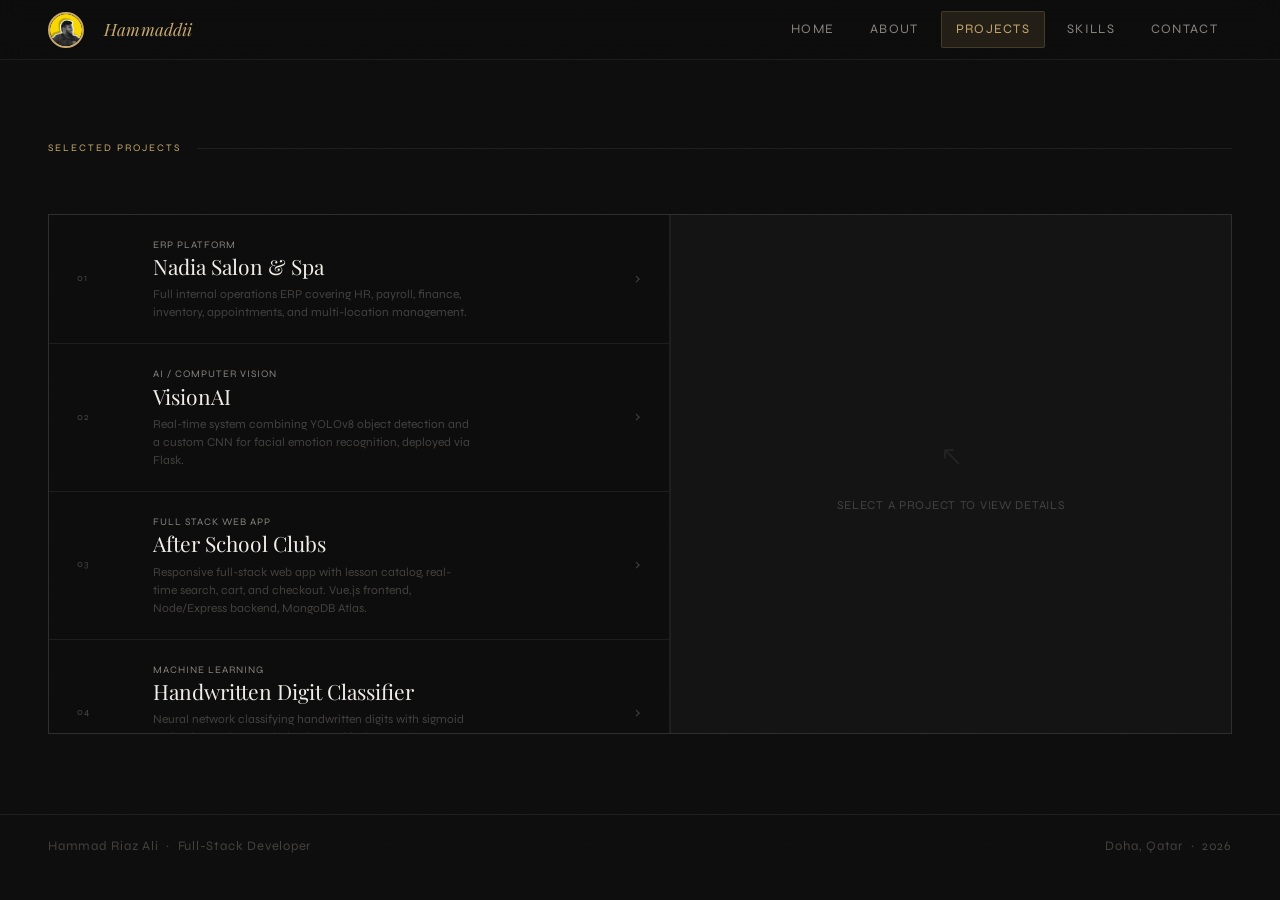
==== projects.html @ ff69058a "first" ====
<!DOCTYPE html>
<html lang="en">
<head>
<meta charset="UTF-8">
<meta name="viewport" content="width=device-width, initial-scale=1.0">
<title>Projects | Hammad Riaz Ali</title>
<link rel="stylesheet" href="style.css">
<style>
  .projects-layout {
    display: grid;
    grid-template-columns: 1fr 560px;
    gap: 2px;
    background: var(--border);
    border: 1px solid var(--border);
    max-height: 520px;
    overflow: hidden;
    align-items: start;
  }

  .projects-list { 
    background: var(--bg); 
    height: 520px; 
    overflow-y: auto;
    scrollbar-width: none; 
  }

  .projects-list::-webkit-scrollbar { display: none; }

  .project-row {
    display: grid;
    grid-template-columns: 56px 1fr auto;
    align-items: center;
    gap: 20px;
    padding: 22px 28px;
    border-bottom: 1px solid var(--border);
    cursor: pointer;
    transition: background 0.2s;
    position: relative;
  }
  .project-row:last-child { border-bottom: none; }
  .project-row:hover { background: var(--bg2); }
  .project-row.active {
    background: var(--accent-dim);
    border-left: 2px solid var(--accent);
    padding-left: 26px;
  }
  .project-row-num {
    font-size: 10px;
    letter-spacing: 0.12em;
    color: var(--ink-faint);
  }
  .project-row-info { min-width: 0; }
  .project-row-name {
    font-family: var(--serif);
    font-size: 21px;
    color: var(--ink);
    margin-bottom: 4px;
    line-height: 1.2;
  }
  .project-row-tag {
    font-size: 10px;
    letter-spacing: 0.1em;
    text-transform: uppercase;
    color: var(--ink-muted);
  }
  .project-row-short {
    font-size: 12px;
    color: var(--ink-faint);
    max-width: 320px;
    line-height: 1.5;
    margin-top: 6px;
  }
  .project-row-arrow {
    font-size: 14px;
    color: var(--ink-faint);
    transition: all 0.2s;
    flex-shrink: 0;
  }
  .project-row.active .project-row-arrow { color: var(--accent); transform: rotate(90deg); }

  /* DETAIL PANEL */
  .detail-panel {
    background: var(--bg2);
    height: 100%;
    min-height: 100%;
    max-height: 520px;
    overflow-y: auto;
    display: flex;
    flex-direction: column;
    scrollbar-width: none;
  }
  .detail-panel::-webkit-scrollbar { display: none; }
  .detail-empty {
    display: flex;
    flex-direction: column;
    align-items: center;
    justify-content: center;
    height: 100%;
    min-height: 320px;
    color: var(--ink-faint);
    gap: 12px;
    padding: 40px;
    text-align: center;
  }
  .detail-empty-icon { font-size: 28px; opacity: 0.3; }
  .detail-empty-text { font-size: 12px; letter-spacing: 0.06em; text-transform: uppercase; }

  .detail-content { display: none; padding: 32px 28px; flex-direction: column; gap: 0; }
  .detail-content.visible { display: flex; }

  .detail-close {
    display: flex; justify-content: flex-end; margin-bottom: 20px;
  }
  .close-btn {
    font-size: 10px; letter-spacing: 0.1em; text-transform: uppercase;
    color: var(--ink-faint); cursor: pointer; background: none; border: none;
    padding: 4px 8px; transition: color 0.2s;
  }
  .close-btn:hover { color: var(--accent); }

  .detail-cat {
    font-size: 10px; letter-spacing: 0.18em; text-transform: uppercase;
    color: var(--accent); margin-bottom: 10px;
  }
  .detail-name {
    font-family: var(--serif); font-size: 32px;
    color: var(--ink); line-height: 1.15; margin-bottom: 20px;
  }
  .detail-divider {
    height: 1px; background: var(--border); margin-bottom: 20px;
  }
  .detail-section { margin-bottom: 20px; }
  .detail-section-label {
    font-size: 10px; letter-spacing: 0.12em; text-transform: uppercase;
    color: var(--ink-faint); margin-bottom: 8px;
  }
  .detail-section-text {
    font-size: 15px; color: var(--ink-muted); line-height: 1.8;
  }
  .detail-section-text p { margin-bottom: 8px; }
  .detail-section-text p:last-child { margin-bottom: 0; }

  .detail-tags { display: flex; flex-wrap: wrap; gap: 6px; }
  .detail-tag {
    font-size: 10px; letter-spacing: 0.06em; text-transform: uppercase;
    padding: 3px 9px;
    border: 1px solid var(--border);
    color: var(--ink-muted);
    background: var(--bg3);
  }

  .detail-stat-row {
    display: grid; grid-template-columns: 1fr 1fr; gap: 12px; margin-bottom: 20px;
  }
  .detail-stat {
    padding: 14px 16px;
    background: var(--bg);
    border: 1px solid var(--border);
  }
  .detail-stat-val {
    font-family: var(--serif); font-size: 24px; color: var(--accent);
    line-height: 1; margin-bottom: 4px;
  }
  .detail-stat-label { font-size: 10px; color: var(--ink-faint); letter-spacing: 0.04em; }

  @media (max-width: 760px) {
    .projects-layout { grid-template-columns: 1fr; }
    .detail-panel { position: fixed; bottom: 0; left: 0; right: 0; top: auto;
      max-height: 75vh; z-index: 200; border-top: 1px solid var(--border); }
    .detail-panel:not(:has(.detail-content.visible)) { display: none; }
  }
</style>
</head>
<body>

<nav>
  <div class="nav-brand"><img src="profile.png" class="nav-avatar" alt="Hammad"><a href="index.html" class="nav-name"><span>Hammaddii</span></a></div>
  <div class="nav-links">
    <a href="index.html">Home</a>
    <a href="about.html">About</a>
    <a href="projects.html" class="active">Projects</a>
    <a href="skills.html">Skills</a>
    <a href="contact.html">Contact</a>
  </div>
</nav>

<div class="page active">
  <div class="container-wide">
    <p class="section-label">Selected projects</p>

    <div class="projects-layout">

      <!-- LIST -->
      <div class="projects-list">

        <div class="project-row" onclick="openDetail('nadia')">
          <span class="project-row-num">01</span>
          <div class="project-row-info">
            <div class="project-row-tag">ERP Platform</div>
            <div class="project-row-name">Nadia Salon & Spa</div>
            <div class="project-row-short">Full internal operations ERP covering HR, payroll, finance, inventory, appointments, and multi-location management.</div>
          </div>
          <span class="project-row-arrow">›</span>
        </div>

        <div class="project-row" onclick="openDetail('visionai')">
          <span class="project-row-num">02</span>
          <div class="project-row-info">
            <div class="project-row-tag">AI / Computer Vision</div>
            <div class="project-row-name">VisionAI</div>
            <div class="project-row-short">Real-time system combining YOLOv8 object detection and a custom CNN for facial emotion recognition, deployed via Flask.</div>
          </div>
          <span class="project-row-arrow">›</span>
        </div>

        <div class="project-row" onclick="openDetail('clubs')">
          <span class="project-row-num">03</span>
          <div class="project-row-info">
            <div class="project-row-tag">Full Stack Web App</div>
            <div class="project-row-name">After School Clubs</div>
            <div class="project-row-short">Responsive full-stack web app with lesson catalog, real-time search, cart, and checkout. Vue.js frontend, Node/Express backend, MongoDB Atlas.</div>
          </div>
          <span class="project-row-arrow">›</span>
        </div>

        <div class="project-row" onclick="openDetail('ml')">
          <span class="project-row-num">04</span>
          <div class="project-row-info">
            <div class="project-row-tag">Machine Learning</div>
            <div class="project-row-name">Handwritten Digit Classifier</div>
            <div class="project-row-short">Neural network classifying handwritten digits with sigmoid activation and L2 regularization, achieving 95.51% average accuracy via two-fold cross-validation.</div>
          </div>
          <span class="project-row-arrow">›</span>
        </div>

        <div class="project-row" onclick="openDetail('security')">
          <span class="project-row-num">05</span>
          <div class="project-row-info">
            <div class="project-row-tag">Network Security</div>
            <div class="project-row-name">Risk Analysis & Mitigation</div>
            <div class="project-row-short">Telecom case study risk assessment covering vulnerability identification, secure network architecture design, and a full security maintenance framework.</div>
          </div>
          <span class="project-row-arrow">›</span>
        </div>

      </div>

      <!-- DETAIL PANEL -->
      <div class="detail-panel" id="detailPanel">

        <div class="detail-empty" id="detailEmpty">
          <div class="detail-empty-icon">↖</div>
          <div class="detail-empty-text">Select a project to view details</div>
        </div>

        <!-- NADIA -->
        <div class="detail-content" id="detail-nadia">
          <div class="detail-close"><button class="close-btn" onclick="closeDetail()">✕ Close</button></div>
          <div class="detail-cat">ERP Platform</div>
          <div class="detail-name">Nadia Salon & Spa</div>
          <div class="detail-divider"></div>

          <div class="detail-stat-row">
            <div class="detail-stat">
              <div class="detail-stat-val">56+</div>
              <div class="detail-stat-label">REST APIs built</div>
            </div>
            <div class="detail-stat">
              <div class="detail-stat-val">6</div>
              <div class="detail-stat-label">User account types</div>
            </div>
          </div>

          <div class="detail-section">
            <div class="detail-section-label">Overview</div>
            <div class="detail-section-text">
              <p>A comprehensive internal operations ERP built for Nadia Salon & Spa, covering every aspect of running a multi-location salon business. Company-side only, designed for staff, management, and executives, not clients.</p>
            </div>
          </div>

          <div class="detail-section">
            <div class="detail-section-label">Core Modules</div>
            <div class="detail-section-text">
              <p><strong style="color:var(--ink)">HR & Workforce</strong> | Employee logins, clock-ins/outs, shift scheduling, leave and holiday management, payroll processing, salary calculations, commission tracking, and KPI-based performance reviews.</p>
              <p><strong style="color:var(--ink)">Appointments & Scheduling</strong> | Book appointments, assign employees, manage treatment room and resource bookings, with conflict prevention to avoid double-booking staff.</p>
              <p><strong style="color:var(--ink)">CRM</strong> | Full client profiles, booking history, loyalty programs, and automated client reminders and notifications.</p>
              <p><strong style="color:var(--ink)">Finance & POS</strong> | Point of sale, income and expense tracking, profit/loss reporting, audit-ready financial logs, refund and cancellation handling, and supplier/purchase order management.</p>
              <p><strong style="color:var(--ink)">Services & Inventory</strong> | Create and manage all salon services (hair, massage, spa treatments, etc.), track product inventory, and trigger restocking.</p>
              <p><strong style="color:var(--ink)">Reporting</strong> | Exportable reports (PDF/Excel) for productivity, finance, and employee availability across day, week, month, quarter, and year. Live KPI dashboard for management.</p>
              <p><strong style="color:var(--ink)">Admin</strong> | Role-based access control across 6 user types (Employee, HR, Management, Accounts, CEO, etc.), account creation, approval of requests, and deactivation of terminated accounts.</p>
            </div>
          </div>

          <div class="detail-section">
            <div class="detail-section-label">Tech Stack</div>
            <div class="detail-tags">
              <span class="detail-tag">Flutter</span>
              <span class="detail-tag">Dart</span>
              <span class="detail-tag">.NET 8</span>
              <span class="detail-tag">C#</span>
              <span class="detail-tag">Entity Framework Core</span>
              <span class="detail-tag">PostgreSQL</span>
              <span class="detail-tag">Docker</span>
              <span class="detail-tag">Nginx</span>
              <span class="detail-tag">Firebase Auth</span>
            </div>
          </div>
        </div>

        <!-- VISIONAI -->
        <div class="detail-content" id="detail-visionai">
          <div class="detail-close"><button class="close-btn" onclick="closeDetail()">✕ Close</button></div>
          <div class="detail-cat">AI / Computer Vision | Final Year Project</div>
          <div class="detail-name">VisionAI</div>
          <div class="detail-divider"></div>

          <div class="detail-stat-row">
            <div class="detail-stat">
              <div class="detail-stat-val">65%</div>
              <div class="detail-stat-label">Validation accuracy</div>
            </div>
            <div class="detail-stat">
              <div class="detail-stat-val">7</div>
              <div class="detail-stat-label">Emotion classes</div>
            </div>
          </div>

          <div class="detail-section">
            <div class="detail-section-label">Overview</div>
            <div class="detail-section-text">
              <p>An AI-powered real-time recognition system built as a BSc final year project at Middlesex University Dubai. Initially designed for security applications in public transport settings, VisionAI combines object detection with facial emotion recognition in a single live video pipeline.</p>
              <p>User testing with 20 participants showed real-world performance exceeding the validation metrics: 55% rated it "Very Good" and 75% said it exceeded their expectations.</p>
            </div>
          </div>

          <div class="detail-section">
            <div class="detail-section-label">How It Works</div>
            <div class="detail-section-text">
              <p><strong style="color:var(--ink)">Object Detection</strong> | YOLOv8l (large model) runs on each video frame, detecting and labelling all objects with bounding boxes and confidence scores.</p>
              <p><strong style="color:var(--ink)">Emotion Recognition</strong> | When a person is detected, Haar Cascade classifiers isolate the face region. The face is normalized and passed into a custom CNN trained on FER2013, classifying one of 7 emotions: angry, disgusted, fearful, happy, neutral, sad, or surprised.</p>
              <p><strong style="color:var(--ink)">Deployment</strong> | A Flask web app streams the annotated live feed via multipart HTTP, with no page refresh required. The app auto-opens in the browser on launch.</p>
            </div>
          </div>

          <div class="detail-section">
            <div class="detail-section-label">Model Architecture</div>
            <div class="detail-section-text">
              <p>Custom CNN with 4 convolutional blocks (32 → 64 → 128 → 256 filters), batch normalization, max pooling, and dropout after each block. Trained for 50 epochs on 48×48 grayscale images with Adam optimizer and categorical cross-entropy loss. Approximately 2.36M trainable parameters.</p>
            </div>
          </div>

          <div class="detail-section">
            <div class="detail-section-label">Tech Stack</div>
            <div class="detail-tags">
              <span class="detail-tag">Python</span>
              <span class="detail-tag">YOLOv8</span>
              <span class="detail-tag">TensorFlow</span>
              <span class="detail-tag">Keras</span>
              <span class="detail-tag">OpenCV</span>
              <span class="detail-tag">Flask</span>
              <span class="detail-tag">Haar Cascades</span>
              <span class="detail-tag">FER2013</span>
              <span class="detail-tag">COCO</span>
            </div>
          </div>
        </div>

        <!-- CLUBS -->
        <div class="detail-content" id="detail-clubs">
          <div class="detail-close"><button class="close-btn" onclick="closeDetail()">✕ Close</button></div>
          <div class="detail-cat">Full Stack Web Application</div>
          <div class="detail-name">After School Clubs</div>
          <div class="detail-divider"></div>

          <div class="detail-section">
            <div class="detail-section-label">Overview</div>
            <div class="detail-section-text">
              <p>A responsive full-stack web application built for the CST3144 Full Stack Development module at Middlesex University Dubai. The app allows users to browse, search, and book after-school lesson slots across various subjects.</p>
            </div>
          </div>

          <div class="detail-section">
            <div class="detail-section-label">Features</div>
            <div class="detail-section-text">
              <p><strong style="color:var(--ink)">Lesson Catalog</strong> | Displays 10+ lessons each with subject, location, price, availability, and icon. Sortable by subject, location, price, or spaces in ascending/descending order.</p>
              <p><strong style="color:var(--ink)">Search</strong> | Real-time search-as-you-type across all lesson attributes, handled by an Express.js GET route querying MongoDB Atlas and returned to the Vue.js frontend via Fetch.</p>
              <p><strong style="color:var(--ink)">Cart & Checkout</strong> | Add to cart with live space tracking; remove items and restore availability. Checkout validates name (letters only) and phone (numbers only) before submitting the order.</p>
              <p><strong style="color:var(--ink)">Backend</strong> | Logger middleware for all requests, static file middleware for lesson images, and three REST API routes: GET /lessons, POST /orders, PUT /lessons/:id for space updates.</p>
            </div>
          </div>

          <div class="detail-section">
            <div class="detail-section-label">Tech Stack</div>
            <div class="detail-tags">
              <span class="detail-tag">Vue.js</span>
              <span class="detail-tag">Node.js</span>
              <span class="detail-tag">Express.js</span>
              <span class="detail-tag">MongoDB Atlas</span>
              <span class="detail-tag">AWS / Render</span>
              <span class="detail-tag">GitHub Pages</span>
            </div>
          </div>
        </div>

        <!-- ML -->
        <div class="detail-content" id="detail-ml">
          <div class="detail-close"><button class="close-btn" onclick="closeDetail()">✕ Close</button></div>
          <div class="detail-cat">Machine Learning | CST3170</div>
          <div class="detail-name">Handwritten Digit Classifier</div>
          <div class="detail-divider"></div>

          <div class="detail-stat-row">
            <div class="detail-stat">
              <div class="detail-stat-val">95.51%</div>
              <div class="detail-stat-label">Average test accuracy</div>
            </div>
            <div class="detail-stat">
              <div class="detail-stat-val">550</div>
              <div class="detail-stat-label">Training cycles</div>
            </div>
          </div>

          <div class="detail-section">
            <div class="detail-section-label">Overview</div>
            <div class="detail-section-text">
              <p>A neural network built to classify handwritten digits using the UCI Optical Recognition of Handwritten Digits dataset. The focus was on selecting the right architecture, tuning hyperparameters, and validating generalization through two-fold cross-validation.</p>
            </div>
          </div>

          <div class="detail-section">
            <div class="detail-section-label">Approach</div>
            <div class="detail-section-text">
              <p><strong style="color:var(--ink)">Algorithm Selection</strong> | Started with sigmoid activation, switched to a linear classifier which overfit badly, then returned to sigmoid with focused hyperparameter tuning to achieve stable results.</p>
              <p><strong style="color:var(--ink)">Architecture</strong> | Hidden layer with 64 neurons, sigmoid activation, L2 regularization (rate 0.00005), and learning rate decay from 0.01 down to 0.0095 over 550 training cycles.</p>
              <p><strong style="color:var(--ink)">Validation</strong> | Two-fold cross-validation: trained on Dataset1, tested on Dataset2 (95.05%), then swapped (95.98%), averaging 95.51%. Confusion matrices confirmed minimal misclassifications, mainly on digits 1, 4, and 9.</p>
            </div>
          </div>

          <div class="detail-section">
            <div class="detail-section-label">Tech Stack</div>
            <div class="detail-tags">
              <span class="detail-tag">Python</span>
              <span class="detail-tag">NumPy</span>
              <span class="detail-tag">TensorFlow</span>
              <span class="detail-tag">scikit-learn</span>
              <span class="detail-tag">UCI Dataset</span>
            </div>
          </div>
        </div>

        <!-- SECURITY -->
        <div class="detail-content" id="detail-security">
          <div class="detail-close"><button class="close-btn" onclick="closeDetail()">✕ Close</button></div>
          <div class="detail-cat">Network Security & Cryptography</div>
          <div class="detail-name">Risk Analysis & Mitigation</div>
          <div class="detail-divider"></div>

          <div class="detail-section">
            <div class="detail-section-label">Overview</div>
            <div class="detail-section-text">
              <p>A comprehensive security case study for a telecom company, covering vulnerability identification, secure network architecture design, and an ongoing security maintenance framework.</p>
            </div>
          </div>

          <div class="detail-section">
            <div class="detail-section-label">What Was Covered</div>
            <div class="detail-section-text">
              <p><strong style="color:var(--ink)">Risk Assessment</strong> | Identified key vulnerabilities including SQL injection, XSS, and CSRF. Recommended mitigations using WAFs, parameterized queries, and Content Security Policy enforcement.</p>
              <p><strong style="color:var(--ink)">Secure Architecture</strong> | Designed a network with Site-to-Site and Remote Access VPNs, firewalls, and a DMZ. Implemented data protection via encryption, SFTP/SSL, and offsite backups.</p>
              <p><strong style="color:var(--ink)">Security Framework</strong> | Built a maintenance plan covering vulnerability scanning, patch management, intrusion detection and prevention systems, and employee security training.</p>
            </div>
          </div>

          <div class="detail-section">
            <div class="detail-section-label">Technologies & Methods</div>
            <div class="detail-tags">
              <span class="detail-tag">VPN</span>
              <span class="detail-tag">Firewalls</span>
              <span class="detail-tag">DMZ</span>
              <span class="detail-tag">SFTP / SSL</span>
              <span class="detail-tag">SQL Injection Testing</span>
              <span class="detail-tag">WAF</span>
              <span class="detail-tag">DLP Tools</span>
              <span class="detail-tag">IDS / IPS</span>
            </div>
          </div>
        </div>

      </div>
    </div>
  </div>

  <footer class="page-footer">
    <span class="footer-text">Hammad Riaz Ali &nbsp;·&nbsp; Full-Stack Developer</span>
    <span class="footer-text">Doha, Qatar &nbsp;·&nbsp; 2026</span>
  </footer>
</div>

<script>
  let current = null;

  function openDetail(id) {
    // hide all
    document.querySelectorAll('.detail-content').forEach(el => el.classList.remove('visible'));
    document.querySelectorAll('.project-row').forEach(el => el.classList.remove('active'));
    document.getElementById('detailEmpty').style.display = 'none';

    // show selected
    const content = document.getElementById('detail-' + id);
    if (content) content.classList.add('visible');

    // mark row active
    event.currentTarget.classList.add('active');
    current = id;

    // scroll panel to top
    document.getElementById('detailPanel').scrollTop = 0;
  }

  function closeDetail() {
    document.querySelectorAll('.detail-content').forEach(el => el.classList.remove('visible'));
    document.querySelectorAll('.project-row').forEach(el => el.classList.remove('active'));
    document.getElementById('detailEmpty').style.display = 'flex';
    current = null;
  }
</script>
</body>
</html>
---- style.css ----
@import url('https://fonts.googleapis.com/css2?family=Playfair+Display:ital,wght@0,400;0,500;1,400&family=Syne:wght@300;400;500&display=swap');

*, *::before, *::after { box-sizing: border-box; margin: 0; padding: 0; }

:root {
  --bg: #0D0D0D;
  --bg2: #141414;
  --bg3: #1A1A1A;
  --ink: #F0EDE8;
  --ink-muted: #888580;
  --ink-faint: #444240;
  --accent: #C8A96E;
  --accent-dim: rgba(200,169,110,0.12);
  --border: rgba(255,255,255,0.07);
  --border-hover: rgba(200,169,110,0.4);
  --serif: 'Playfair Display', Georgia, serif;
  --sans: 'Syne', sans-serif;
}

html { scroll-behavior: smooth; }

body {
  background: var(--bg);
  color: var(--ink);
  font-family: var(--sans);
  font-size: 16px;
  line-height: 1.75;
  font-weight: 300;
}

/* NOISE OVERLAY */
body::before {
  content: '';
  position: fixed; inset: 0; z-index: 0;
  background-image: url("data:image/svg+xml,%3Csvg viewBox='0 0 256 256' xmlns='http://www.w3.org/2000/svg'%3E%3Cfilter id='noise'%3E%3CfeTurbulence type='fractalNoise' baseFrequency='0.9' numOctaves='4' stitchTiles='stitch'/%3E%3C/filter%3E%3Crect width='100%25' height='100%25' filter='url(%23noise)' opacity='0.04'/%3E%3C/svg%3E");
  background-size: 200px;
  pointer-events: none;
  opacity: 0.5;
}

/* NAV */
nav {
  position: fixed; top: 0; left: 0; right: 0; z-index: 100;
  background: rgba(13,13,13,0.85);
  backdrop-filter: blur(12px);
  -webkit-backdrop-filter: blur(12px);
  border-bottom: 1px solid var(--border);
  display: flex; align-items: center; justify-content: space-between;
  padding: 0 48px;
  height: 60px;
}
.nav-brand { display: flex; align-items: center; gap: 10px; }
.nav-name {
  font-family: var(--serif);
  font-size: 17px;
  color: var(--ink);
  text-decoration: none;
  letter-spacing: 0.01em;
}
.nav-name span { color: var(--accent); font-style: italic; }
.nav-links { display: flex; gap: 8px; align-items: center; }
.nav-links a {
  color: var(--ink-muted);
  text-decoration: none;
  font-size: 13px;
  letter-spacing: 0.1em;
  text-transform: uppercase;
  padding: 6px 14px;
  border-radius: 2px;
  transition: all 0.2s;
}
.nav-links a:hover, .nav-links a.active { color: var(--accent); }
.nav-links a.active {
  background: var(--accent-dim);
  border: 1px solid rgba(200,169,110,0.2);
}

/* PAGE SYSTEM */
.page {
  display: none;
  padding-top: 60px;
  position: relative;
  z-index: 1;
  animation: pageIn 0.4s ease;
}
.page.active { display: block; }

@keyframes pageIn {
  from { opacity: 0; transform: translateY(10px); }
  to { opacity: 1; transform: translateY(0); }
}

/* CONTAINERS */
.container { max-width: 1160px; margin: 0 auto; padding: 80px 48px; }
.container-wide { max-width: 1300px; margin: 0 auto; padding: 80px 48px; }

/* SECTION LABEL */
.section-label {
  font-size: 10px;
  letter-spacing: 0.2em;
  text-transform: uppercase;
  color: var(--accent);
  margin-bottom: 56px;
  display: flex; align-items: center; gap: 16px;
}
.section-label::after {
  content: '';
  flex: 1; height: 1px;
  background: var(--border);
}

/* HERO PAGE */
.hero-wrap {
  display: flex;
  flex-direction: column;
  justify-content: center;
  min-height: 800px;
  padding: 0 48px;
  max-width: 1100px;
  margin: 0 auto;
}
.hero-eyebrow {
  font-size: 13px; letter-spacing: 0.2em; text-transform: uppercase;
  color: var(--accent); margin-bottom: 24px;
  opacity: 0; animation: fadeUp 0.5s ease forwards 0.1s;
}
.hero-name {
  font-family: var(--serif);
  font-size: clamp(56px, 9vw, 96px);
  line-height: 1.0;
  font-weight: 400;
  margin-bottom: 8px;
  opacity: 0; animation: fadeUp 0.5s ease forwards 0.2s;
}
.hero-name em { font-style: italic; color: var(--accent); }
.hero-role {
  font-size: 15px; letter-spacing: 0.06em;
  color: var(--ink-muted); margin-bottom: 36px;
  opacity: 0; animation: fadeUp 0.5s ease forwards 0.3s;
}
.hero-summary {
  max-width: 500px; font-size: 17px; line-height: 1.9;
  color: var(--ink-muted); margin-bottom: 48px;
  opacity: 0; animation: fadeUp 0.5s ease forwards 0.4s;
}
.hero-cta {
  display: flex; gap: 16px; flex-wrap: wrap;
  opacity: 0; animation: fadeUp 0.5s ease forwards 0.5s;
}
.btn {
  display: inline-block; padding: 11px 28px;
  font-family: var(--sans); font-size: 11px;
  letter-spacing: 0.1em; text-transform: uppercase;
  text-decoration: none; cursor: pointer;
  transition: all 0.2s; border: none;
}
.btn-outline {
  border: 1px solid var(--border-hover);
  color: var(--accent); background: transparent;
}
.btn-outline:hover { background: var(--accent-dim); }
.btn-solid {
  background: var(--accent); color: #0D0D0D; font-weight: 500;
}
.btn-solid:hover { background: #d4b87a; }

/* HERO ACCENT LINE */
.hero-line {
  position: fixed; right: 48px; top: 50%;
  transform: translateY(-50%);
  display: flex; flex-direction: column; align-items: center; gap: 12px;
  opacity: 0; animation: fadeUp 0.5s ease forwards 0.8s;
}
.hero-line-bar {
  width: 1px; height: 80px; background: linear-gradient(to bottom, transparent, var(--accent), transparent);
}
.hero-line-text {
  font-size: 9px; letter-spacing: 0.2em; text-transform: uppercase;
  color: var(--ink-faint); writing-mode: vertical-rl;
}

/* ABOUT PAGE */
.about-grid { display: grid; grid-template-columns: 1.2fr 1fr; gap: 80px; align-items: start; }
.about-text { font-size: 17px; line-height: 1.9; color: var(--ink-muted); }
.about-text p { margin-bottom: 20px; }
.about-text strong { color: var(--ink); font-weight: 500; }
.about-text a { color: var(--accent); text-decoration: none; }
.about-aside { display: flex; flex-direction: column; gap: 0; }
.stat-row {
  padding: 24px 0; border-bottom: 1px solid var(--border);
  display: flex; flex-direction: column; gap: 6px;
}
.stat-row:first-child { border-top: 1px solid var(--border); }
.stat-num {
  font-family: var(--serif); font-size: 42px;
  color: var(--accent); line-height: 1; font-weight: 400;
}
.stat-desc { font-size: 12px; color: var(--ink-muted); letter-spacing: 0.04em; }

/* PROJECTS PAGE */
.projects-grid {
  display: grid;
  grid-template-columns: 1fr 1fr;
  gap: 1px;
  background: var(--border);
  border: 1px solid var(--border);
}
.project-card {
  background: var(--bg);
  padding: 40px 36px;
  transition: background 0.25s;
  position: relative; overflow: hidden;
  cursor: default;
}
.project-card::before {
  content: '';
  position: absolute; top: 0; left: 0; right: 0;
  height: 2px; background: var(--accent);
  transform: scaleX(0); transform-origin: left;
  transition: transform 0.3s ease;
}
.project-card:hover { background: var(--bg2); }
.project-card:hover::before { transform: scaleX(1); }
.project-num {
  font-size: 10px; letter-spacing: 0.15em;
  color: var(--ink-faint); margin-bottom: 20px;
}
.project-name {
  font-family: var(--serif); font-size: 24px;
  color: var(--ink); margin-bottom: 12px; line-height: 1.2;
}
.project-desc {
  font-size: 15px; color: var(--ink-muted);
  line-height: 1.8; margin-bottom: 24px;
}
.project-tags { display: flex; flex-wrap: wrap; gap: 6px; }
.tag {
  font-size: 10px; letter-spacing: 0.06em; text-transform: uppercase;
  padding: 3px 9px;
  border: 1px solid var(--border);
  color: var(--ink-muted);
  background: var(--bg3);
}
.project-card:hover .tag { border-color: rgba(200,169,110,0.2); }

/* SKILLS PAGE */
.skills-wrap { display: grid; grid-template-columns: 1fr 1fr; gap: 2px; background: var(--border); border: 1px solid var(--border); }
.skill-block {
  background: var(--bg); padding: 32px 36px;
  transition: background 0.2s;
}
.skill-block:hover { background: var(--bg2); }
.skill-cat {
  font-size: 10px; letter-spacing: 0.15em; text-transform: uppercase;
  color: var(--accent); margin-bottom: 16px;
}
.skill-items {
  display: flex; flex-wrap: wrap; gap: 6px;
}
.skill-tag {
  font-size: 14px; padding: 4px 10px;
  border: 1px solid var(--border);
  color: var(--ink-muted);
  background: var(--bg3);
  transition: all 0.2s;
}
.skill-block:hover .skill-tag {
  border-color: rgba(200,169,110,0.2);
  color: var(--ink);
}

.cert-block {
  background: var(--bg); padding: 32px 36px;
  grid-column: 1 / -1;
  transition: background 0.2s;
}
.cert-block:hover { background: var(--bg2); }
.cert-list { display: flex; flex-direction: column; gap: 10px; margin-top: 4px; }
.cert-item {
  display: flex; align-items: flex-start; gap: 10px;
  font-size: 15px; color: var(--ink-muted);
}
.cert-dot {
  width: 4px; height: 4px; border-radius: 50%;
  background: var(--accent); margin-top: 8px; flex-shrink: 0;
}

/* CONTACT PAGE */
.contact-grid { display: grid; grid-template-columns: 1fr 1fr; gap: 80px; align-items: start; }
.contact-heading {
  font-family: var(--serif); font-size: 52px;
  line-height: 1.1; margin-bottom: 20px; font-weight: 400;
}
.contact-heading em { font-style: italic; color: var(--accent); }
.contact-sub { font-size: 16px; color: var(--ink-muted); line-height: 1.8; }
.contact-links { display: flex; flex-direction: column; gap: 12px; }
.contact-link {
  display: flex; flex-direction: column; gap: 3px;
  text-decoration: none;
  padding: 20px 24px;
  border: 1px solid var(--border);
  background: var(--bg2);
  transition: all 0.2s;
}
.contact-link:hover {
  border-color: var(--border-hover);
  background: var(--accent-dim);
}
.contact-link-label {
  font-size: 10px; letter-spacing: 0.12em; text-transform: uppercase;
  color: var(--ink-faint);
}
.contact-link-val { font-size: 16px; color: var(--ink); }
.contact-link:hover .contact-link-val { color: var(--accent); }

/* FOOTER */
.page-footer {
  border-top: 1px solid var(--border);
  padding: 20px 48px;
  display: flex; justify-content: space-between; align-items: center;
  position: relative; z-index: 1;
}
.footer-text { font-size: 13px; color: var(--ink-faint); letter-spacing: 0.06em; }

@keyframes fadeUp {
  from { opacity: 0; transform: translateY(14px); }
  to { opacity: 1; transform: translateY(0); }
}

@media (max-width: 700px) {
  nav { padding: 0 20px; }
  .hero-wrap, .container, .container-wide { padding-left: 24px; padding-right: 24px; }
  .about-grid, .projects-grid, .skills-wrap, .contact-grid { grid-template-columns: 1fr; }
  .cert-block { grid-column: 1; }
  .hero-line { display: none; }
  .page-footer { padding: 16px 24px; flex-direction: column; gap: 6px; text-align: center; }
}

/* Nav avatar */
.nav-avatar {
  width: 36px;
  height: 36px;
  border-radius: 50%;
  object-fit: cover;
  margin-right: 10px;
  border: 2px solid var(--accent);
  flex-shrink: 0;
}

/* Hero split layout */
.hero-wrap--split {
  flex-direction: row;
  align-items: center;
  justify-content: space-between;
  gap: 60px;
  padding: 0 48px;
}
.hero-content {
  flex: 1;
  display: flex;
  flex-direction: column;
}
.hero-photo-wrap {
  flex-shrink: 0;
  width: 340px;
  opacity: 0;
  animation: fadeUp 0.6s ease forwards 0.4s;
}
.hero-photo {
  width: 100%;
  aspect-ratio: 3 / 4;
  object-fit: cover;
  object-position: top center;
  border: 1px solid var(--border);
  filter: grayscale(20%);
  display: block;
}
.hero-photo:hover {
  filter: grayscale(0%);
  transition: filter 0.4s ease;
}

@media (max-width: 700px) {
  .hero-wrap--split {
    flex-direction: column-reverse;
    gap: 32px;
    padding: 40px 24px 0;
  }
  .hero-photo-wrap {
    width: 100%;
    max-width: 280px;
    align-self: center;
  }
}

/* Hero photo frame treatment — override previous plain border */
.hero-photo-wrap {
  position: relative;
}
.hero-photo-wrap::before {
  content: '';
  position: absolute;
  inset: -1px;
  background: linear-gradient(
    145deg,
    rgba(200,169,110,0.6) 0%,
    rgba(200,169,110,0.1) 40%,
    transparent 70%
  );
  z-index: 1;
  pointer-events: none;
}
.hero-photo-wrap::after {
  content: '';
  position: absolute;
  bottom: -16px;
  right: -16px;
  width: 100%;
  height: 100%;
  border: 1px solid rgba(200,169,110,0.3);
  z-index: 0;
  pointer-events: none;
}

.hero-photo {
  position: relative;
  z-index: 1;
  border: none;
  display: block;
  filter: grayscale(10%) contrast(1.05);
  transition: filter 0.4s ease, transform 0.4s ease;
}
.hero-photo-wrap:hover .hero-photo {
  filter: grayscale(0%) contrast(1.08);
  transform: translate(-4px, -4px);
}
.hero-photo-wrap:hover::after {
  border-color: rgba(200,169,110,0.55);
  transition: border-color 0.4s ease;
}
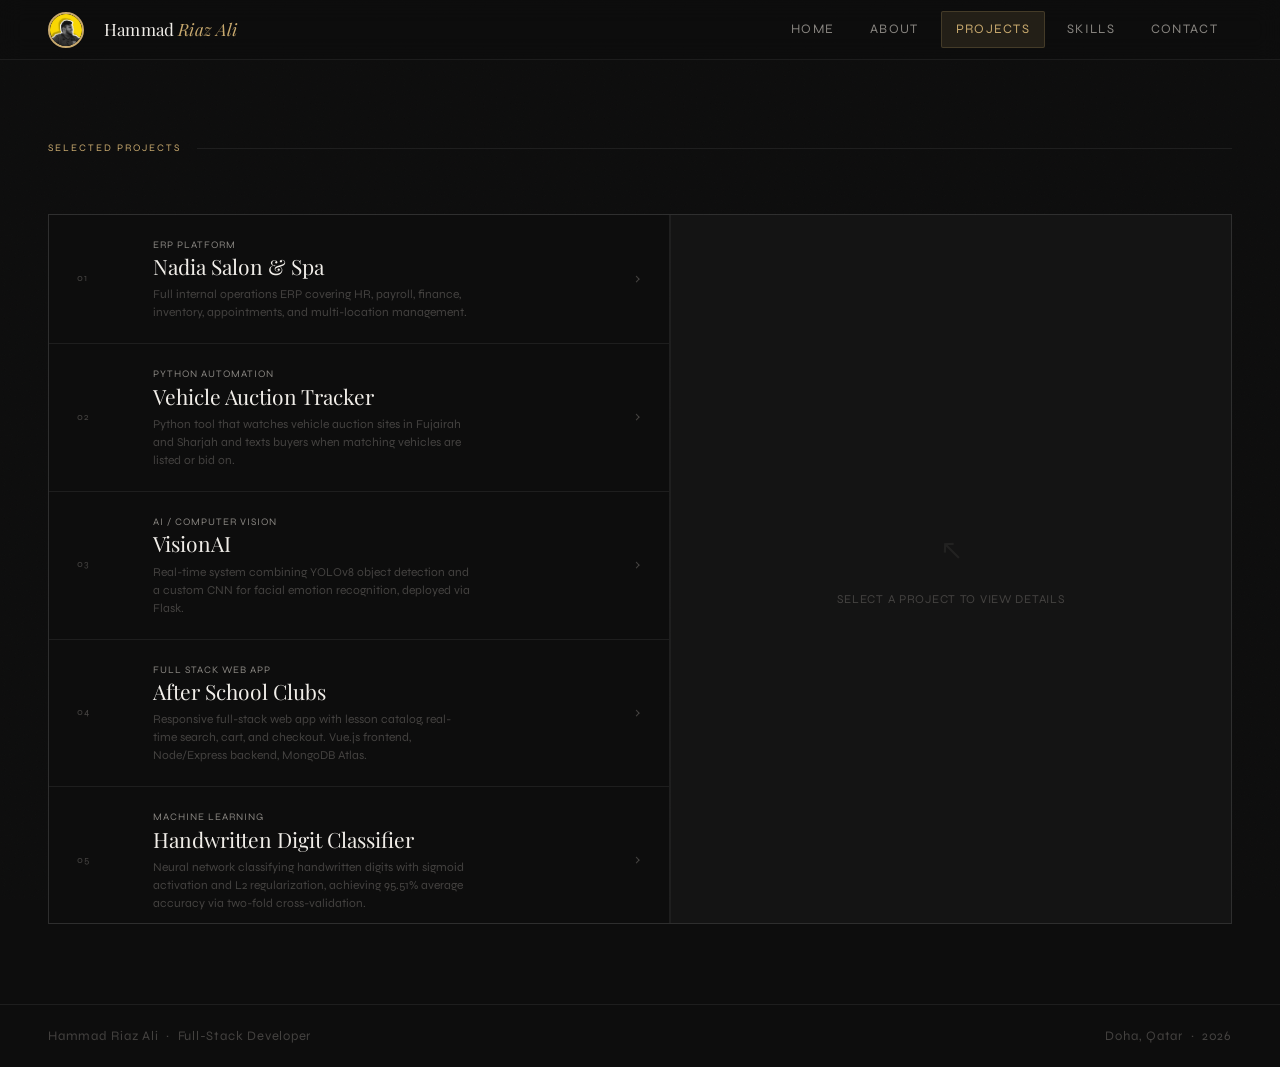
==== commit f0a23bff: "new projects" ====
--- a/projects.html
+++ b/projects.html
@@ -9,22 +9,27 @@
   .projects-layout {
     display: grid;
     grid-template-columns: 1fr 560px;
+    grid-template-rows: minmax(0, 1fr);
     gap: 2px;
     background: var(--border);
     border: 1px solid var(--border);
-    max-height: 520px;
+    /* fixed-height window: each column scrolls on its own */
+    height: clamp(480px, calc(100vh - 190px), 760px);
     overflow: hidden;
-    align-items: start;
-  }
-
-  .projects-list { 
-    background: var(--bg); 
-    height: 520px; 
+    align-items: stretch;
+  }
+
+  .projects-list {
+    background: var(--bg);
+    min-height: 0;
     overflow-y: auto;
-    scrollbar-width: none; 
-  }
-
-  .projects-list::-webkit-scrollbar { display: none; }
+    overscroll-behavior: contain;
+    scrollbar-width: thin;
+    scrollbar-color: var(--border) transparent;
+  }
+  .projects-list::-webkit-scrollbar, .detail-panel::-webkit-scrollbar { width: 8px; }
+  .projects-list::-webkit-scrollbar-thumb, .detail-panel::-webkit-scrollbar-thumb { background: var(--border); border-radius: 4px; }
+  .project-row:focus-visible { outline: 1px solid var(--accent); outline-offset: -1px; }
 
   .project-row {
     display: grid;
@@ -81,15 +86,14 @@
   /* DETAIL PANEL */
   .detail-panel {
     background: var(--bg2);
-    height: 100%;
-    min-height: 100%;
-    max-height: 520px;
+    min-height: 0;
     overflow-y: auto;
+    overscroll-behavior: contain;
+    scrollbar-width: thin;
+    scrollbar-color: var(--border) transparent;
     display: flex;
     flex-direction: column;
-    scrollbar-width: none;
-  }
-  .detail-panel::-webkit-scrollbar { display: none; }
+  }
   .detail-empty {
     display: flex;
     flex-direction: column;
@@ -164,7 +168,8 @@
   .detail-stat-label { font-size: 10px; color: var(--ink-faint); letter-spacing: 0.04em; }
 
   @media (max-width: 760px) {
-    .projects-layout { grid-template-columns: 1fr; }
+    .projects-layout { grid-template-columns: 1fr; grid-template-rows: auto; height: auto; overflow: visible; }
+    .projects-list { overflow: visible; }
     .detail-panel { position: fixed; bottom: 0; left: 0; right: 0; top: auto;
       max-height: 75vh; z-index: 200; border-top: 1px solid var(--border); }
     .detail-panel:not(:has(.detail-content.visible)) { display: none; }
@@ -174,7 +179,7 @@
 <body>
 
 <nav>
-  <div class="nav-brand"><img src="profile.png" class="nav-avatar" alt="Hammad"><a href="index.html" class="nav-name"><span>Hammaddii</span></a></div>
+  <div class="nav-brand"><img src="profile.png" class="nav-avatar" alt="Hammad"><a href="index.html" class="nav-name">Hammad <span>Riaz Ali</span></a></div>
   <div class="nav-links">
     <a href="index.html">Home</a>
     <a href="about.html">About</a>
@@ -193,7 +198,7 @@
       <!-- LIST -->
       <div class="projects-list">
 
-        <div class="project-row" onclick="openDetail('nadia')">
+        <div class="project-row" data-id="nadia" role="button" tabindex="0">
           <span class="project-row-num">01</span>
           <div class="project-row-info">
             <div class="project-row-tag">ERP Platform</div>
@@ -203,8 +208,18 @@
           <span class="project-row-arrow">›</span>
         </div>
 
-        <div class="project-row" onclick="openDetail('visionai')">
+        <div class="project-row" data-id="auction" role="button" tabindex="0">
           <span class="project-row-num">02</span>
+          <div class="project-row-info">
+            <div class="project-row-tag">Python Automation</div>
+            <div class="project-row-name">Vehicle Auction Tracker</div>
+            <div class="project-row-short">Python tool that watches vehicle auction sites in Fujairah and Sharjah and texts buyers when matching vehicles are listed or bid on.</div>
+          </div>
+          <span class="project-row-arrow">›</span>
+        </div>
+
+        <div class="project-row" data-id="visionai" role="button" tabindex="0">
+          <span class="project-row-num">03</span>
           <div class="project-row-info">
             <div class="project-row-tag">AI / Computer Vision</div>
             <div class="project-row-name">VisionAI</div>
@@ -213,8 +228,8 @@
           <span class="project-row-arrow">›</span>
         </div>
 
-        <div class="project-row" onclick="openDetail('clubs')">
-          <span class="project-row-num">03</span>
+        <div class="project-row" data-id="clubs" role="button" tabindex="0">
+          <span class="project-row-num">04</span>
           <div class="project-row-info">
             <div class="project-row-tag">Full Stack Web App</div>
             <div class="project-row-name">After School Clubs</div>
@@ -223,8 +238,8 @@
           <span class="project-row-arrow">›</span>
         </div>
 
-        <div class="project-row" onclick="openDetail('ml')">
-          <span class="project-row-num">04</span>
+        <div class="project-row" data-id="ml" role="button" tabindex="0">
+          <span class="project-row-num">05</span>
           <div class="project-row-info">
             <div class="project-row-tag">Machine Learning</div>
             <div class="project-row-name">Handwritten Digit Classifier</div>
@@ -233,8 +248,8 @@
           <span class="project-row-arrow">›</span>
         </div>
 
-        <div class="project-row" onclick="openDetail('security')">
-          <span class="project-row-num">05</span>
+        <div class="project-row" data-id="security" role="button" tabindex="0">
+          <span class="project-row-num">06</span>
           <div class="project-row-info">
             <div class="project-row-tag">Network Security</div>
             <div class="project-row-name">Risk Analysis & Mitigation</div>
@@ -243,6 +258,56 @@
           <span class="project-row-arrow">›</span>
         </div>
 
+        <div class="project-row" data-id="cars" role="button" tabindex="0">
+          <span class="project-row-num">07</span>
+          <div class="project-row-info">
+            <div class="project-row-tag">Desktop Web App</div>
+            <div class="project-row-name">Car Sales Manager</div>
+            <div class="project-row-short">Python and Flask application for listing, selling and scrapping cars, with user accounts, Firebase image storage and a packaged executable.</div>
+          </div>
+          <span class="project-row-arrow">›</span>
+        </div>
+
+        <div class="project-row" data-id="starlinkdb" role="button" tabindex="0">
+          <span class="project-row-num">08</span>
+          <div class="project-row-info">
+            <div class="project-row-tag">Database Design</div>
+            <div class="project-row-name">Starlink Sales Database</div>
+            <div class="project-row-short">Relational database for an electronics distributor covering customers, products, suppliers, organizations and sales, with SQL reports.</div>
+          </div>
+          <span class="project-row-arrow">›</span>
+        </div>
+
+        <div class="project-row" data-id="expense" role="button" tabindex="0">
+          <span class="project-row-num">09</span>
+          <div class="project-row-info">
+            <div class="project-row-tag">Software Design</div>
+            <div class="project-row-name">Expense Tracker</div>
+            <div class="project-row-short">C# expense tracking application designed with UML, with secure registration, password validation and monthly expense pages.</div>
+          </div>
+          <span class="project-row-arrow">›</span>
+        </div>
+
+        <div class="project-row" data-id="gym" role="button" tabindex="0">
+          <span class="project-row-num">10</span>
+          <div class="project-row-info">
+            <div class="project-row-tag">Web Development</div>
+            <div class="project-row-name">No Way Gym</div>
+            <div class="project-row-short">Responsive eight-page home gym website with a video landing page, Firebase login, contact form and shop.</div>
+          </div>
+          <span class="project-row-arrow">›</span>
+        </div>
+
+        <div class="project-row" data-id="visor" role="button" tabindex="0">
+          <span class="project-row-num">11</span>
+          <div class="project-row-info">
+            <div class="project-row-tag">Systems Analysis</div>
+            <div class="project-row-name">Visor Insurance Analysis</div>
+            <div class="project-row-short">Systems analysis for an insurance company: fact-finding methods, ethics, SWOT, stakeholder mapping and user requirements.</div>
+          </div>
+          <span class="project-row-arrow">›</span>
+        </div>
+
       </div>
 
       <!-- DETAIL PANEL -->
@@ -262,7 +327,7 @@
 
           <div class="detail-stat-row">
             <div class="detail-stat">
-              <div class="detail-stat-val">56+</div>
+              <div class="detail-stat-val">70+</div>
               <div class="detail-stat-label">REST APIs built</div>
             </div>
             <div class="detail-stat">
@@ -296,13 +361,71 @@
             <div class="detail-tags">
               <span class="detail-tag">Flutter</span>
               <span class="detail-tag">Dart</span>
-              <span class="detail-tag">.NET 8</span>
-              <span class="detail-tag">C#</span>
-              <span class="detail-tag">Entity Framework Core</span>
+              <span class="detail-tag">Python</span>
+              <span class="detail-tag">Django</span>
+              <span class="detail-tag">Flask</span>
               <span class="detail-tag">PostgreSQL</span>
               <span class="detail-tag">Docker</span>
               <span class="detail-tag">Nginx</span>
               <span class="detail-tag">Firebase Auth</span>
+            </div>
+          </div>
+        </div>
+
+        <!-- VEHICLE AUCTION TRACKER -->
+        <div class="detail-content" id="detail-auction">
+          <div class="detail-close"><button class="close-btn" onclick="closeDetail()">✕ Close</button></div>
+          <div class="detail-cat">Python Automation | Ammar Bin Ashfaq General Trading</div>
+          <div class="detail-name">Vehicle Auction Tracker</div>
+          <div class="detail-divider"></div>
+
+          <div class="detail-stat-row">
+            <div class="detail-stat">
+              <div class="detail-stat-val">4-6</div>
+              <div class="detail-stat-label">Auction sites monitored</div>
+            </div>
+            <div class="detail-stat">
+              <div class="detail-stat-val">2</div>
+              <div class="detail-stat-label">Emirates covered</div>
+            </div>
+          </div>
+
+          <div class="detail-section">
+            <div class="detail-section-label">Overview</div>
+            <div class="detail-section-text">
+              <p>An automation tool built at Ammar Bin Ashfaq General Trading, where the team buys, repairs and resells fleet vehicles: taxis, delivery cars, vans, pickup trucks and fleet motorcycles. Staff used to check each auction site by hand for new listings. The tracker does the checking and texts them instead.</p>
+            </div>
+          </div>
+
+          <div class="detail-section">
+            <div class="detail-section-label">What It Does</div>
+            <div class="detail-section-text">
+              <p><strong style="color:var(--ink)">Multi-Site Monitoring</strong> | Checks four to six vehicle auction sites in Fujairah and Sharjah, pulling listings through a mix of website monitoring and site data feeds, and picks out vehicles that match the defined models and price ranges.</p>
+              <p><strong style="color:var(--ink)">Listing Alerts</strong> | When a matching vehicle is added, buyers get an SMS with its make, model year and starting bid.</p>
+              <p><strong style="color:var(--ink)">Auction Type</strong> | Each alert says whether the auction is online only, in person only or both, so the buyer knows how to take part.</p>
+              <p><strong style="color:var(--ink)">Bid Updates</strong> | Follows the auctions buyers care about and sends updates when a bid is placed, or when none has been.</p>
+            </div>
+          </div>
+
+          <div class="detail-section">
+            <div class="detail-section-label">How It Runs</div>
+            <div class="detail-section-text">
+              <p><strong style="color:var(--ink)">Deployment</strong> | Python-based, running continuously on a company machine.</p>
+              <p><strong style="color:var(--ink)">SMS Integration</strong> | Plugs into the company's existing bulk SMS software, which sends one message to many numbers under a single sender name, like a telecom notification. Buyers receive alerts through a channel the company already uses.</p>
+              <p><strong style="color:var(--ink)">Business Impact</strong> | Replaced manual checking of every auction site, so buyers hear about suitable vehicles as soon as they are listed.</p>
+            </div>
+          </div>
+
+          <div class="detail-section">
+            <div class="detail-section-label">Tech Stack</div>
+            <div class="detail-tags">
+              <span class="detail-tag">Python</span>
+              <span class="detail-tag">Automation</span>
+              <span class="detail-tag">Web Monitoring</span>
+              <span class="detail-tag">Data Feeds</span>
+              <span class="detail-tag">SMS Integration</span>
+              <span class="detail-tag">Bulk SMS Gateway</span>
+              <span class="detail-tag">Notifications</span>
             </div>
           </div>
         </div>
@@ -486,6 +609,263 @@
           </div>
         </div>
 
+        <!-- CAR SALES MANAGER -->
+        <div class="detail-content" id="detail-cars">
+          <div class="detail-close"><button class="close-btn" onclick="closeDetail()">✕ Close</button></div>
+          <div class="detail-cat">Python Application | NCC Level 5 Computing Project</div>
+          <div class="detail-name">Car Sales Manager</div>
+          <div class="detail-divider"></div>
+
+          <div class="detail-stat-row">
+            <div class="detail-stat">
+              <div class="detail-stat-val">2</div>
+              <div class="detail-stat-label">Database tables</div>
+            </div>
+            <div class="detail-stat">
+              <div class="detail-stat-val">5</div>
+              <div class="detail-stat-label">Application pages</div>
+            </div>
+          </div>
+
+          <div class="detail-section">
+            <div class="detail-section-label">Overview</div>
+            <div class="detail-section-text">
+              <p>A car inventory and sales application built for the NCC Level 5 Computing Project at Aptech Doha. Staff log in, add cars with photos, and move them between Available and Sold lists as sales happen.</p>
+            </div>
+          </div>
+
+          <div class="detail-section">
+            <div class="detail-section-label">Features</div>
+            <div class="detail-section-text">
+              <p><strong style="color:var(--ink)">Accounts</strong> | Sign-up and login pages with credential verification before access to the Available Cars page.</p>
+              <p><strong style="color:var(--ink)">Inventory</strong> | Add a car with make, model, year, mileage, colour and price, plus a photo. Empty fields are rejected so incomplete listings are never saved.</p>
+              <p><strong style="color:var(--ink)">Sold and Scrapped</strong> | A pop-up captures the final sale price and moves the car to the Sold Cars page. Scrapping a car deletes the listing.</p>
+              <p><strong style="color:var(--ink)">Image Storage</strong> | Car photos are uploaded to Firebase cloud storage and displayed in the car list.</p>
+            </div>
+          </div>
+
+          <div class="detail-section">
+            <div class="detail-section-label">Under the Hood</div>
+            <div class="detail-section-text">
+              <p><strong style="color:var(--ink)">Backend</strong> | Flask routes render each page and handle login, adding, selling and scrapping. SQLAlchemy with SQLite stores cars and users; a single Car table serves both lists, filtered by a sold status flag.</p>
+              <p><strong style="color:var(--ink)">Frontend</strong> | Jinja templates built from a shared base layout, styled with CSS. JavaScript drives the pop-ups, logout confirmation and photo upload.</p>
+              <p><strong style="color:var(--ink)">Packaging</strong> | Bundled into a standalone executable with PyInstaller and flaskwebgui, so it runs like a desktop application.</p>
+            </div>
+          </div>
+
+          <div class="detail-section">
+            <div class="detail-section-label">Tech Stack</div>
+            <div class="detail-tags">
+              <span class="detail-tag">Python</span>
+              <span class="detail-tag">Flask</span>
+              <span class="detail-tag">SQLAlchemy</span>
+              <span class="detail-tag">SQLite</span>
+              <span class="detail-tag">Firebase Storage</span>
+              <span class="detail-tag">JavaScript</span>
+              <span class="detail-tag">HTML</span>
+              <span class="detail-tag">CSS</span>
+              <span class="detail-tag">PyInstaller</span>
+            </div>
+          </div>
+        </div>
+
+        <!-- STARLINK SALES DATABASE -->
+        <div class="detail-content" id="detail-starlinkdb">
+          <div class="detail-close"><button class="close-btn" onclick="closeDetail()">✕ Close</button></div>
+          <div class="detail-cat">SQL | NCC Level 5 Database Design &amp; Development</div>
+          <div class="detail-name">Starlink Sales Database</div>
+          <div class="detail-divider"></div>
+
+          <div class="detail-stat-row">
+            <div class="detail-stat">
+              <div class="detail-stat-val">7</div>
+              <div class="detail-stat-label">Tables designed</div>
+            </div>
+            <div class="detail-stat">
+              <div class="detail-stat-val">10</div>
+              <div class="detail-stat-label">Assessment tasks</div>
+            </div>
+          </div>
+
+          <div class="detail-section">
+            <div class="detail-section-label">Overview</div>
+            <div class="detail-section-text">
+              <p>A full database design for a Qatar electronics distributor selling laptops, phones and accessories to individuals and to organizations in bulk. The work runs from business analysis through to working SQL reports.</p>
+            </div>
+          </div>
+
+          <div class="detail-section">
+            <div class="detail-section-label">What Was Covered</div>
+            <div class="detail-section-text">
+              <p><strong style="color:var(--ink)">Design</strong> | Business description, ER diagram, data dictionary and normalization of the Sales, Product, Company, Organization, Employee, Services and Customer tables, with primary and foreign keys mapped between them.</p>
+              <p><strong style="color:var(--ink)">Implementation</strong> | CREATE TABLE scripts and populated sample data for products, suppliers, organizations and sales, written for SQL Server.</p>
+              <p><strong style="color:var(--ink)">Business Rules</strong> | Modelled a one-year warranty on products, a 10% bulk discount on organization orders over 150 units, and sales tracked per employee and per date.</p>
+              <p><strong style="color:var(--ink)">Reporting</strong> | SQL reports using inner joins and grouped totals, such as sales per day and sales per employee and product.</p>
+              <p><strong style="color:var(--ink)">Future Development</strong> | Assessed the design and discussed moving to a cloud data warehouse as the business grows.</p>
+            </div>
+          </div>
+
+          <div class="detail-section">
+            <div class="detail-section-label">Tech Stack</div>
+            <div class="detail-tags">
+              <span class="detail-tag">SQL</span>
+              <span class="detail-tag">SQL Server</span>
+              <span class="detail-tag">ER Modelling</span>
+              <span class="detail-tag">Normalization</span>
+              <span class="detail-tag">Data Dictionary</span>
+              <span class="detail-tag">Joins</span>
+              <span class="detail-tag">Reporting</span>
+            </div>
+          </div>
+        </div>
+
+        <!-- EXPENSE TRACKER -->
+        <div class="detail-content" id="detail-expense">
+          <div class="detail-close"><button class="close-btn" onclick="closeDetail()">✕ Close</button></div>
+          <div class="detail-cat">C# | NCC Level 5 Analysis, Design &amp; Implementation</div>
+          <div class="detail-name">Expense Tracker</div>
+          <div class="detail-divider"></div>
+
+          <div class="detail-stat-row">
+            <div class="detail-stat">
+              <div class="detail-stat-val">3</div>
+              <div class="detail-stat-label">UML diagrams</div>
+            </div>
+            <div class="detail-stat">
+              <div class="detail-stat-val">8+</div>
+              <div class="detail-stat-label">Password length rule</div>
+            </div>
+          </div>
+
+          <div class="detail-section">
+            <div class="detail-section-label">Overview</div>
+            <div class="detail-section-text">
+              <p>An expense tracking application taken from analysis and design through to implementation. Each user can keep separate home pages, such as one per month or category, and record individual expenses on them.</p>
+            </div>
+          </div>
+
+          <div class="detail-section">
+            <div class="detail-section-label">What Was Covered</div>
+            <div class="detail-section-text">
+              <p><strong style="color:var(--ink)">Class Diagram</strong> | User, HomePage, Expense and Editor classes, with one-to-many relationships from user to home pages and from home pages to expenses.</p>
+              <p><strong style="color:var(--ink)">Activity and Use Case Diagrams</strong> | Modelled the login, registration and expense entry flows and the actions available to each type of user.</p>
+              <p><strong style="color:var(--ink)">Implementation</strong> | Login and registration forms with validation messages for adding expense records, and a partially filled tracker to show the working interface.</p>
+              <p><strong style="color:var(--ink)">Password Security</strong> | Registration checks a minimum length of 8 characters, a mix of lowercase, uppercase, digits and special characters, and rejects passwords found in a common-password list.</p>
+              <p><strong style="color:var(--ink)">Software Quality</strong> | Evaluated the application against software quality criteria and the design decisions made.</p>
+            </div>
+          </div>
+
+          <div class="detail-section">
+            <div class="detail-section-label">Tech Stack</div>
+            <div class="detail-tags">
+              <span class="detail-tag">C#</span>
+              <span class="detail-tag">UML</span>
+              <span class="detail-tag">Class Diagrams</span>
+              <span class="detail-tag">Activity Diagrams</span>
+              <span class="detail-tag">Use Cases</span>
+              <span class="detail-tag">Input Validation</span>
+              <span class="detail-tag">draw.io</span>
+            </div>
+          </div>
+        </div>
+
+        <!-- NO WAY GYM -->
+        <div class="detail-content" id="detail-gym">
+          <div class="detail-close"><button class="close-btn" onclick="closeDetail()">✕ Close</button></div>
+          <div class="detail-cat">Dynamic Website | NCC Level 5</div>
+          <div class="detail-name">No Way Gym</div>
+          <div class="detail-divider"></div>
+
+          <div class="detail-stat-row">
+            <div class="detail-stat">
+              <div class="detail-stat-val">8</div>
+              <div class="detail-stat-label">Website pages</div>
+            </div>
+            <div class="detail-stat">
+              <div class="detail-stat-val">500px</div>
+              <div class="detail-stat-label">Mobile breakpoint</div>
+            </div>
+          </div>
+
+          <div class="detail-section">
+            <div class="detail-section-label">Overview</div>
+            <div class="detail-section-text">
+              <p>A dynamic website for a home gym equipment business that started during Covid-19. It sells equipment, shows repair work and gives people who want to build a home gym the information to start.</p>
+            </div>
+          </div>
+
+          <div class="detail-section">
+            <div class="detail-section-label">Features</div>
+            <div class="detail-section-text">
+              <p><strong style="color:var(--ink)">Landing Page</strong> | Background video behind a welcome message, an image slideshow with arrow controls and scrollable info cards for the products.</p>
+              <p><strong style="color:var(--ink)">Accounts</strong> | Registration and a login pop-up that cross-references user details stored in a Firebase database.</p>
+              <p><strong style="color:var(--ink)">Contact Form</strong> | Collects name, email, mobile and enquiry, saves them to Firebase and confirms a successful submission to the user.</p>
+              <p><strong style="color:var(--ink)">Content Pages</strong> | Shop with popular home gym products, a gallery of equipment and workout techniques, a workshop page for home and garage repairs, and an info page for people starting their own gym.</p>
+              <p><strong style="color:var(--ink)">Responsive Design</strong> | CSS variables for the colour theme and media queries that switch to a toggle menu on phone-sized screens.</p>
+            </div>
+          </div>
+
+          <div class="detail-section">
+            <div class="detail-section-label">Tech Stack</div>
+            <div class="detail-tags">
+              <span class="detail-tag">HTML</span>
+              <span class="detail-tag">CSS</span>
+              <span class="detail-tag">JavaScript</span>
+              <span class="detail-tag">Firebase</span>
+              <span class="detail-tag">Responsive Design</span>
+              <span class="detail-tag">Media Queries</span>
+            </div>
+          </div>
+        </div>
+
+        <!-- VISOR INSURANCE ANALYSIS -->
+        <div class="detail-content" id="detail-visor">
+          <div class="detail-close"><button class="close-btn" onclick="closeDetail()">✕ Close</button></div>
+          <div class="detail-cat">Information Systems | NCC Level 5</div>
+          <div class="detail-name">Visor Insurance Analysis</div>
+          <div class="detail-divider"></div>
+
+          <div class="detail-stat-row">
+            <div class="detail-stat">
+              <div class="detail-stat-val">5</div>
+              <div class="detail-stat-label">Analysis tasks</div>
+            </div>
+            <div class="detail-stat">
+              <div class="detail-stat-val">10</div>
+              <div class="detail-stat-label">Claim handling steps</div>
+            </div>
+          </div>
+
+          <div class="detail-section">
+            <div class="detail-section-label">Overview</div>
+            <div class="detail-section-text">
+              <p>An information systems analysis for Visor Insurance, a well-established insurer whose information systems had fallen behind. The study sets out how the company should find out what it needs and what an integrated system should do.</p>
+            </div>
+          </div>
+
+          <div class="detail-section">
+            <div class="detail-section-label">What Was Covered</div>
+            <div class="detail-section-text">
+              <p><strong style="color:var(--ink)">Fact Finding</strong> | Compared interviews, observation, document sampling and questionnaires, with the advantages and disadvantages of each and extra methods such as focus groups and benchmarking.</p>
+              <p><strong style="color:var(--ink)">Ethics</strong> | Framework for evaluating an information system across knowledge, psychological, task-structure, efficiency and ethical factors.</p>
+              <p><strong style="color:var(--ink)">SWOT and Stakeholders</strong> | SWOT analysis of the company and a stakeholder matrix placing groups by their interest in the new system and power to influence it.</p>
+              <p><strong style="color:var(--ink)">Requirements and Design</strong> | User requirements for claims representatives and a hierarchical task analysis of handling a claim submitted online, from checking the policy to notifying the customer.</p>
+            </div>
+          </div>
+
+          <div class="detail-section">
+            <div class="detail-section-label">Tech Stack</div>
+            <div class="detail-tags">
+              <span class="detail-tag">Systems Analysis</span>
+              <span class="detail-tag">SWOT</span>
+              <span class="detail-tag">Stakeholder Mapping</span>
+              <span class="detail-tag">Requirements</span>
+              <span class="detail-tag">Task Analysis</span>
+              <span class="detail-tag">Ethics</span>
+            </div>
+          </div>
+        </div>
+
       </div>
     </div>
   </div>
@@ -497,32 +877,37 @@
 </div>
 
 <script>
-  let current = null;
-
-  function openDetail(id) {
-    // hide all
+  const rows = document.querySelectorAll('.project-row');
+  const panel = document.getElementById('detailPanel');
+  const emptyState = document.getElementById('detailEmpty');
+
+  function openDetail(id, row) {
     document.querySelectorAll('.detail-content').forEach(el => el.classList.remove('visible'));
-    document.querySelectorAll('.project-row').forEach(el => el.classList.remove('active'));
-    document.getElementById('detailEmpty').style.display = 'none';
-
-    // show selected
+    rows.forEach(el => el.classList.remove('active'));
+    emptyState.style.display = 'none';
+
     const content = document.getElementById('detail-' + id);
     if (content) content.classList.add('visible');
-
-    // mark row active
-    event.currentTarget.classList.add('active');
-    current = id;
-
-    // scroll panel to top
-    document.getElementById('detailPanel').scrollTop = 0;
+    if (row) {
+      row.classList.add('active');
+      row.scrollIntoView({ block: 'nearest', behavior: 'smooth' });
+    }
+    panel.scrollTop = 0;
   }
 
   function closeDetail() {
     document.querySelectorAll('.detail-content').forEach(el => el.classList.remove('visible'));
-    document.querySelectorAll('.project-row').forEach(el => el.classList.remove('active'));
-    document.getElementById('detailEmpty').style.display = 'flex';
-    current = null;
-  }
+    rows.forEach(el => el.classList.remove('active'));
+    emptyState.style.display = 'flex';
+  }
+
+  rows.forEach(row => {
+    row.addEventListener('click', () => openDetail(row.dataset.id, row));
+    row.addEventListener('keydown', e => {
+      if (e.key === 'Enter' || e.key === ' ') { e.preventDefault(); openDetail(row.dataset.id, row); }
+    });
+  });
+  document.addEventListener('keydown', e => { if (e.key === 'Escape') closeDetail(); });
 </script>
 </body>
 </html>
